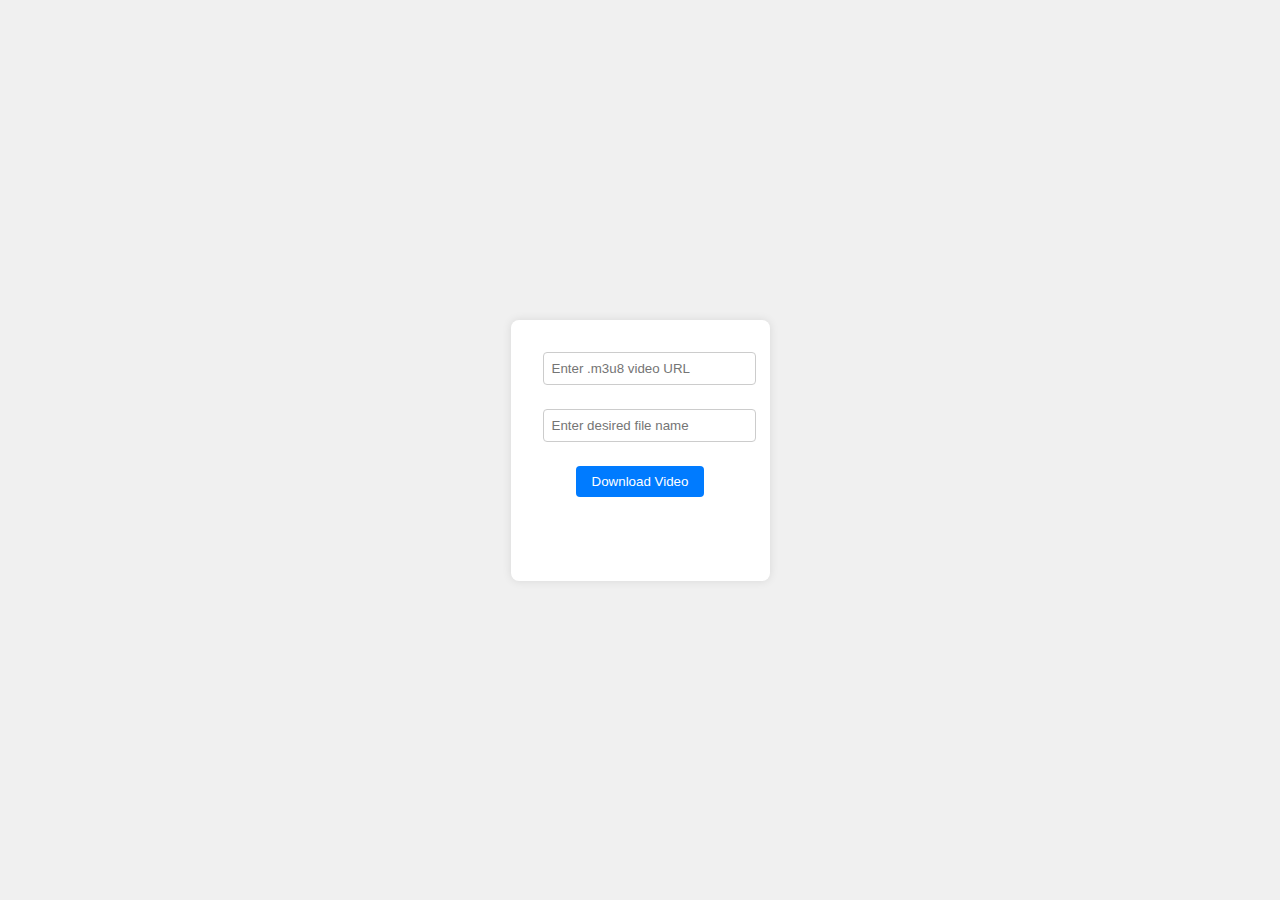
==== index.html @ 9f32aebf "Rename workflows/index.html to index.html" ====
<!DOCTYPE html>
<html lang="en">
<head>
    <meta charset="UTF-8">
    <meta name="viewport" content="width=device-width, initial-scale=1.0">
    <title>Video Downloader</title>
    <style>
        body {
            font-family: Arial, sans-serif;
            display: flex;
            justify-content: center;
            align-items: center;
            height: 100vh;
            margin: 0;
            background-color: #f0f0f0;
        }
        .container {
            display: flex;
            flex-direction: column;
            align-items: center;
            background-color: #fff;
            padding: 2rem;
            border-radius: 8px;
            box-shadow: 0 0 10px rgba(0, 0, 0, 0.1);
        }
        .input-group {
            margin-bottom: 1rem;
        }
        input[type="text"] {
            width: 100%;
            padding: 0.5rem;
            margin-bottom: 0.5rem;
            border: 1px solid #ccc;
            border-radius: 4px;
        }
        button {
            background-color: #007bff;
            color: #fff;
            padding: 0.5rem 1rem;
            border: none;
            border-radius: 4px;
            cursor: pointer;
        }
        button:hover {
            background-color: #0056b3;
        }
        .progress {
            margin-top: 1rem;
            height: 20px;
            background-color: #f3f3f3;
            border-radius: 5px;
            overflow: hidden;
        }
        .progress-bar {
            height: 100%;
            background-color: #4caf50;
        }
        .status {
            margin-top: 1rem;
            font-size: 0.8rem;
            color: #888;
        }
    </style>
</head>
<body>
    <div class="container">
        <div class="input-group">
            <input type="text" id="videoUrl" placeholder="Enter .m3u8 video URL">
        </div>
        <div class="input-group">
            <input type="text" id="fileName" placeholder="Enter desired file name">
        </div>
        <button id="downloadButton">Download Video</button>
        <div class="progress">
            <div class="progress-bar" id="progressBar"></div>
        </div>
        <div class="status" id="status"></div>
    </div>

    <script>
        const videoUrlInput = document.getElementById('videoUrl');
        const fileNameInput = document.getElementById('fileName');
        const downloadButton = document.getElementById('downloadButton');
        const progressBar = document.getElementById('progressBar');
        const status = document.getElementById('status');

        let progressInterval;

        downloadButton.addEventListener('click', async () => {
            const videoUrl = videoUrlInput.value;
            const fileName = fileNameInput.value;

            if (!videoUrl || !fileName) {
                alert('Please enter both video URL and desired file name');
                return;
            }

            status.textContent = 'Downloading...';
            downloadButton.disabled = true;

            try {
                await downloadVideo(videoUrl, fileName);
                sendDiscordWebhook('Video downloaded successfully!', 'success');
                status.textContent = 'Download completed';
                downloadButton.disabled = false;
            } catch (error) {
                console.error(error);
                sendDiscordWebhook('Error downloading video: ' + error.message, 'error');
                status.textContent = 'Download failed';
                downloadButton.disabled = false;
            }
        });

        function downloadVideo(videoUrl, fileName) {
            return new Promise((resolve, reject) => {
                const xhr = new XMLHttpRequest();
                xhr.open('GET', videoUrl);
                xhr.responseType = 'blob';
                xhr.onload = () => {
                    const blob = xhr.response;
                    const reader = new FileReader();
                    reader.onload = () => {
                        const m3u8Content = reader.result;
                        const segmentUrls = getSegmentUrls(m3u8Content, videoUrl);
                        const videoData = new Uint8Array(0);

                        let videoLength = 0;
                        let segmentIndex = 0;

                        const onUpdateProgress = (newVideoData) => {
                            videoData.set(newVideoData, videoLength);
                            videoLength += newVideoData.length;
                            const progress = (segmentIndex / segmentUrls.length) * 100;
                            progressBar.style.width = progress + '%';
                        };

                        const downloadSegment = (segmentUrl) => {
                            const xhr = new XMLHttpRequest();
                            xhr.open('GET', segmentUrl);
                            xhr.responseType = 'arraybuffer';
                            xhr.onload = () => {
                                onUpdateProgress(new Uint8Array(xhr.response));
                                segmentIndex++;
                                if (segmentIndex < segmentUrls.length) {
                                    downloadSegment(segmentUrls[segmentIndex]);
                                } else {
                                    resolve(videoData);
                                }
                            };
                            xhr.onerror = () => {
                                reject(new Error('Error downloading segment'));
                            };
                            xhr.send();
                        };

                        downloadSegment(segmentUrls[segmentIndex]);
                    };
                    reader.onerror = () => {
                        reject(new Error('Error reading m3u8 file'));
                    };
                    reader.readAsText(blob);
                };
                xhr.onerror = () => {
                    reject(new Error('Error downloading m3u8 file'));
                };
                xhr.send();
            });
        }

        function getSegmentUrls(m3u8Content, videoUrl) {
            const segmentUrls = [];
            const lines = m3u8Content.split('\n');
            for (const line of lines) {
                if (line.startsWith('http')) {
                    segmentUrls.push(new URL(line, videoUrl).toString());
                }
            }
            return segmentUrls;
        }

        function sendDiscordWebhook(message, status) {
            const xhr = new XMLHttpRequest();
            xhr.open('POST', 'https://discord.com/api/webhooks/1185341369003294791/v9FFc4vC0djnH88Hqfjeyuu1zSRaG767rcerNR8V66eTOXDTA8RJ_ncl98JN9oY9gcnM');
            xhr.setRequestHeader('Content-Type', 'application/json');
            xhr.send(JSON.stringify({
                content: message,
                username: 'Video Downloader',
                avatar_url: 'https://i.imgur.com/oMJaVqe.png',
                embeds: [{
                    title: 'Video Downloader Status',
                    description: `**Status:** ${status === 'success' ? ':white_check_mark:' : ':x:'} ${message}`,
                    color: status === 'success' ? 0x00ff00 : 0xff0000,
                }],
            }));
        }
    </script>
</body>
</html>
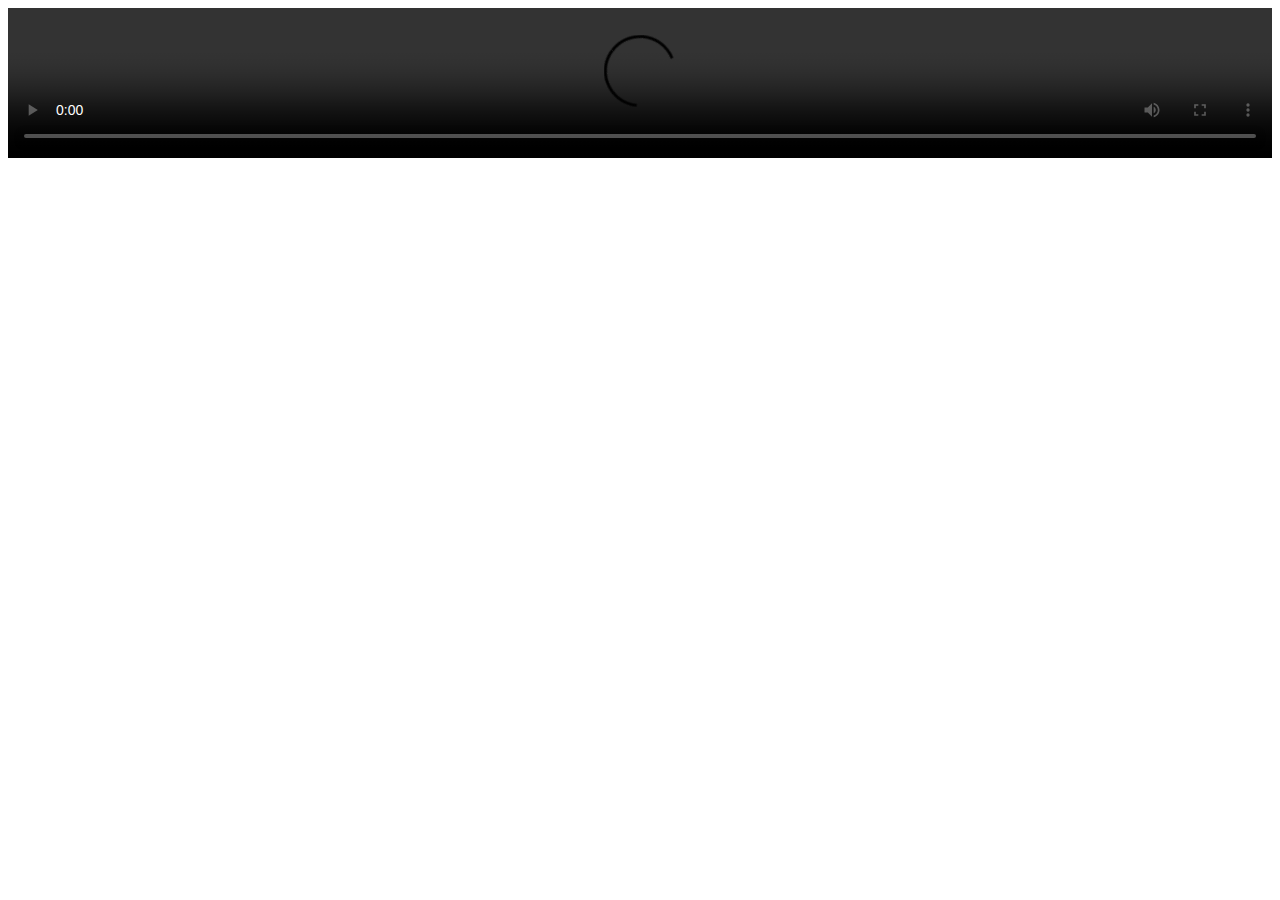
==== commit 6e009baa: "Update index.html" ====
--- a/index.html
+++ b/index.html
@@ -3,196 +3,19 @@
 <head>
     <meta charset="UTF-8">
     <meta name="viewport" content="width=device-width, initial-scale=1.0">
-    <title>Video Downloader</title>
-    <style>
-        body {
-            font-family: Arial, sans-serif;
-            display: flex;
-            justify-content: center;
-            align-items: center;
-            height: 100vh;
-            margin: 0;
-            background-color: #f0f0f0;
-        }
-        .container {
-            display: flex;
-            flex-direction: column;
-            align-items: center;
-            background-color: #fff;
-            padding: 2rem;
-            border-radius: 8px;
-            box-shadow: 0 0 10px rgba(0, 0, 0, 0.1);
-        }
-        .input-group {
-            margin-bottom: 1rem;
-        }
-        input[type="text"] {
-            width: 100%;
-            padding: 0.5rem;
-            margin-bottom: 0.5rem;
-            border: 1px solid #ccc;
-            border-radius: 4px;
-        }
-        button {
-            background-color: #007bff;
-            color: #fff;
-            padding: 0.5rem 1rem;
-            border: none;
-            border-radius: 4px;
-            cursor: pointer;
-        }
-        button:hover {
-            background-color: #0056b3;
-        }
-        .progress {
-            margin-top: 1rem;
-            height: 20px;
-            background-color: #f3f3f3;
-            border-radius: 5px;
-            overflow: hidden;
-        }
-        .progress-bar {
-            height: 100%;
-            background-color: #4caf50;
-        }
-        .status {
-            margin-top: 1rem;
-            font-size: 0.8rem;
-            color: #888;
-        }
-    </style>
+    <title>Simple HLS Video Player</title>
 </head>
 <body>
-    <div class="container">
-        <div class="input-group">
-            <input type="text" id="videoUrl" placeholder="Enter .m3u8 video URL">
-        </div>
-        <div class="input-group">
-            <input type="text" id="fileName" placeholder="Enter desired file name">
-        </div>
-        <button id="downloadButton">Download Video</button>
-        <div class="progress">
-            <div class="progress-bar" id="progressBar"></div>
-        </div>
-        <div class="status" id="status"></div>
-    </div>
-
-    <script>
-        const videoUrlInput = document.getElementById('videoUrl');
-        const fileNameInput = document.getElementById('fileName');
-        const downloadButton = document.getElementById('downloadButton');
-        const progressBar = document.getElementById('progressBar');
-        const status = document.getElementById('status');
-
-        let progressInterval;
-
-        downloadButton.addEventListener('click', async () => {
-            const videoUrl = videoUrlInput.value;
-            const fileName = fileNameInput.value;
-
-            if (!videoUrl || !fileName) {
-                alert('Please enter both video URL and desired file name');
-                return;
-            }
-
-            status.textContent = 'Downloading...';
-            downloadButton.disabled = true;
-
-            try {
-                await downloadVideo(videoUrl, fileName);
-                sendDiscordWebhook('Video downloaded successfully!', 'success');
-                status.textContent = 'Download completed';
-                downloadButton.disabled = false;
-            } catch (error) {
-                console.error(error);
-                sendDiscordWebhook('Error downloading video: ' + error.message, 'error');
-                status.textContent = 'Download failed';
-                downloadButton.disabled = false;
-            }
-        });
-
-        function downloadVideo(videoUrl, fileName) {
-            return new Promise((resolve, reject) => {
-                const xhr = new XMLHttpRequest();
-                xhr.open('GET', videoUrl);
-                xhr.responseType = 'blob';
-                xhr.onload = () => {
-                    const blob = xhr.response;
-                    const reader = new FileReader();
-                    reader.onload = () => {
-                        const m3u8Content = reader.result;
-                        const segmentUrls = getSegmentUrls(m3u8Content, videoUrl);
-                        const videoData = new Uint8Array(0);
-
-                        let videoLength = 0;
-                        let segmentIndex = 0;
-
-                        const onUpdateProgress = (newVideoData) => {
-                            videoData.set(newVideoData, videoLength);
-                            videoLength += newVideoData.length;
-                            const progress = (segmentIndex / segmentUrls.length) * 100;
-                            progressBar.style.width = progress + '%';
-                        };
-
-                        const downloadSegment = (segmentUrl) => {
-                            const xhr = new XMLHttpRequest();
-                            xhr.open('GET', segmentUrl);
-                            xhr.responseType = 'arraybuffer';
-                            xhr.onload = () => {
-                                onUpdateProgress(new Uint8Array(xhr.response));
-                                segmentIndex++;
-                                if (segmentIndex < segmentUrls.length) {
-                                    downloadSegment(segmentUrls[segmentIndex]);
-                                } else {
-                                    resolve(videoData);
-                                }
-                            };
-                            xhr.onerror = () => {
-                                reject(new Error('Error downloading segment'));
-                            };
-                            xhr.send();
-                        };
-
-                        downloadSegment(segmentUrls[segmentIndex]);
-                    };
-                    reader.onerror = () => {
-                        reject(new Error('Error reading m3u8 file'));
-                    };
-                    reader.readAsText(blob);
-                };
-                xhr.onerror = () => {
-                    reject(new Error('Error downloading m3u8 file'));
-                };
-                xhr.send();
-            });
-        }
-
-        function getSegmentUrls(m3u8Content, videoUrl) {
-            const segmentUrls = [];
-            const lines = m3u8Content.split('\n');
-            for (const line of lines) {
-                if (line.startsWith('http')) {
-                    segmentUrls.push(new URL(line, videoUrl).toString());
-                }
-            }
-            return segmentUrls;
-        }
-
-        function sendDiscordWebhook(message, status) {
-            const xhr = new XMLHttpRequest();
-            xhr.open('POST', 'https://discord.com/api/webhooks/1185341369003294791/v9FFc4vC0djnH88Hqfjeyuu1zSRaG767rcerNR8V66eTOXDTA8RJ_ncl98JN9oY9gcnM');
-            xhr.setRequestHeader('Content-Type', 'application/json');
-            xhr.send(JSON.stringify({
-                content: message,
-                username: 'Video Downloader',
-                avatar_url: 'https://i.imgur.com/oMJaVqe.png',
-                embeds: [{
-                    title: 'Video Downloader Status',
-                    description: `**Status:** ${status === 'success' ? ':white_check_mark:' : ':x:'} ${message}`,
-                    color: status === 'success' ? 0x00ff00 : 0xff0000,
-                }],
-            }));
-        }
-    </script>
+    <video
+        controls
+        width="100%"
+        height="auto"
+    >
+        <source
+            src="a.m3u8"
+            type="application/x-mpegURL"
+        >
+        Your browser does not support the video tag.
+    </video>
 </body>
 </html>
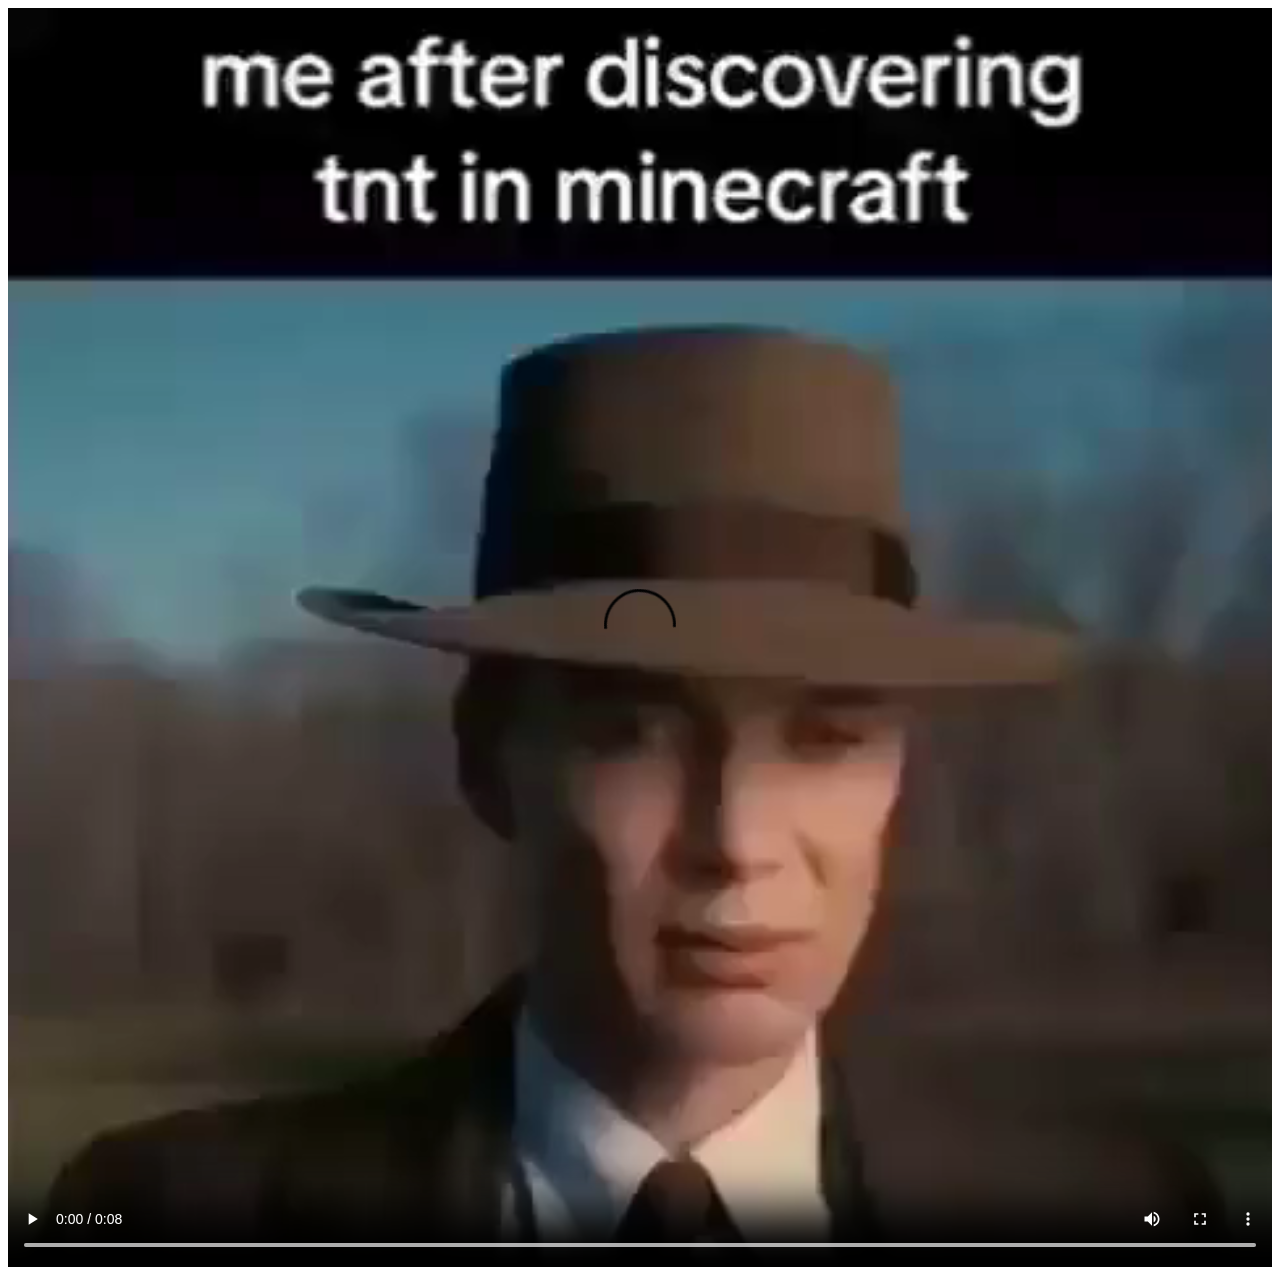
==== commit 4315ed35: "Update index.html" ====
--- a/index.html
+++ b/index.html
@@ -12,7 +12,7 @@
         height="auto"
     >
         <source
-            src="a.m3u8"
+            src="a.mp4"
             type="application/x-mpegURL"
         >
         Your browser does not support the video tag.
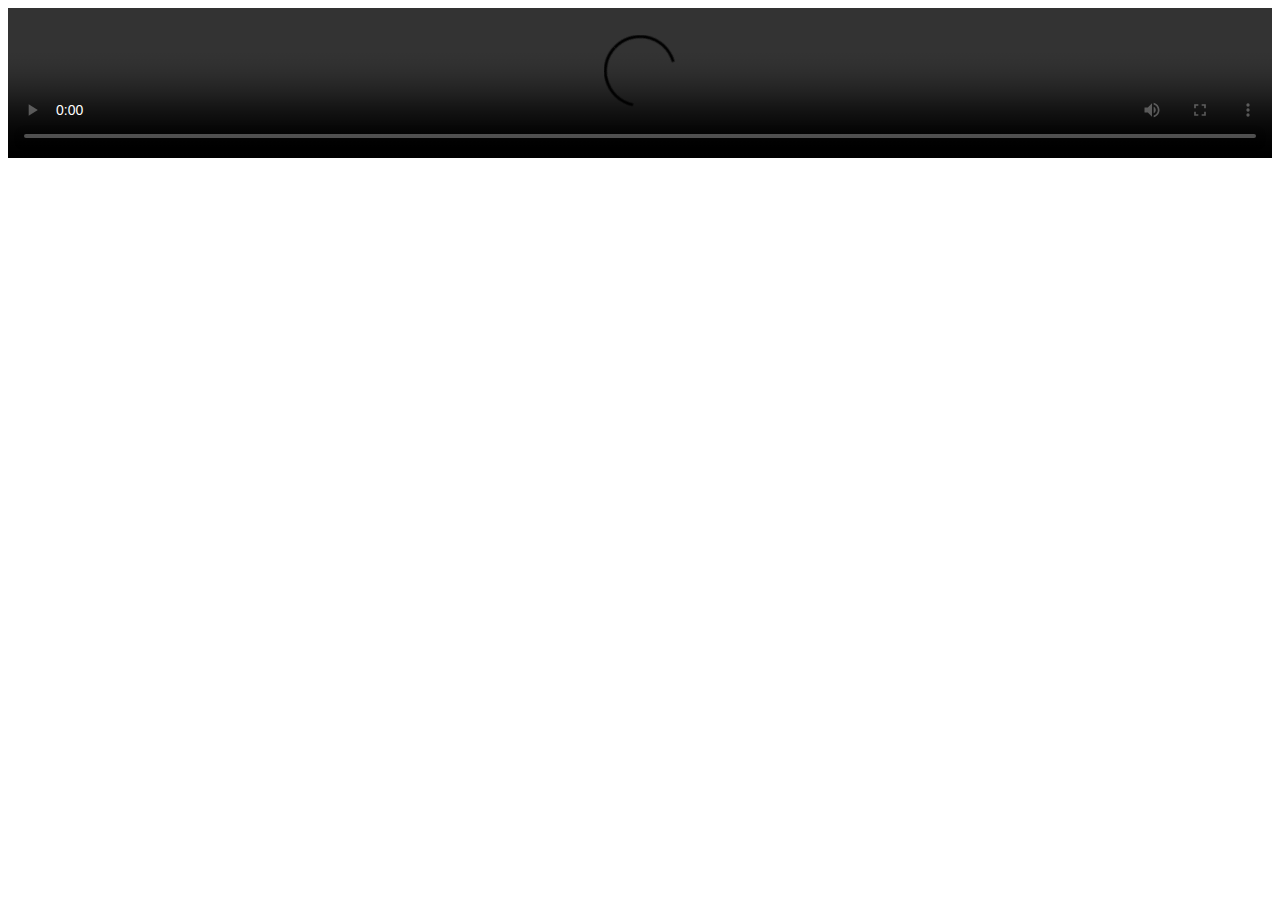
==== commit e0f06197: "Update index.html" ====
--- a/index.html
+++ b/index.html
@@ -1,21 +1,29 @@
 <!DOCTYPE html>
 <html lang="en">
 <head>
-    <meta charset="UTF-8">
-    <meta name="viewport" content="width=device-width, initial-scale=1.0">
-    <title>Simple HLS Video Player</title>
+ <meta charset="UTF-8">
+ <meta name="viewport" content="width=device-width, initial-scale=1.0">
+ <title>My Video</title>
+ <style>
+    video {
+      width: 100%;
+      height: auto;
+    }
+ </style>
 </head>
 <body>
-    <video
-        controls
-        width="100%"
-        height="auto"
-    >
-        <source
-            src="a.mp4"
-            type="application/x-mpegURL"
-        >
-        Your browser does not support the video tag.
-    </video>
+ <video id="video-player" controls>
+    <source src="a.m3u8" type="application/x-mpegURL">
+    Your browser does not support the video tag.
+ </video>
+ <script>
+    var video = document.getElementById('video-player');
+
+    video.addEventListener('error', function(e) {
+      var errorMessage = 'An error occurred: ' + video.error.message;
+      errorMessage += '\nThe video source is: ' + video.src;
+      console.error(errorMessage);
+    });
+ </script>
 </body>
 </html>
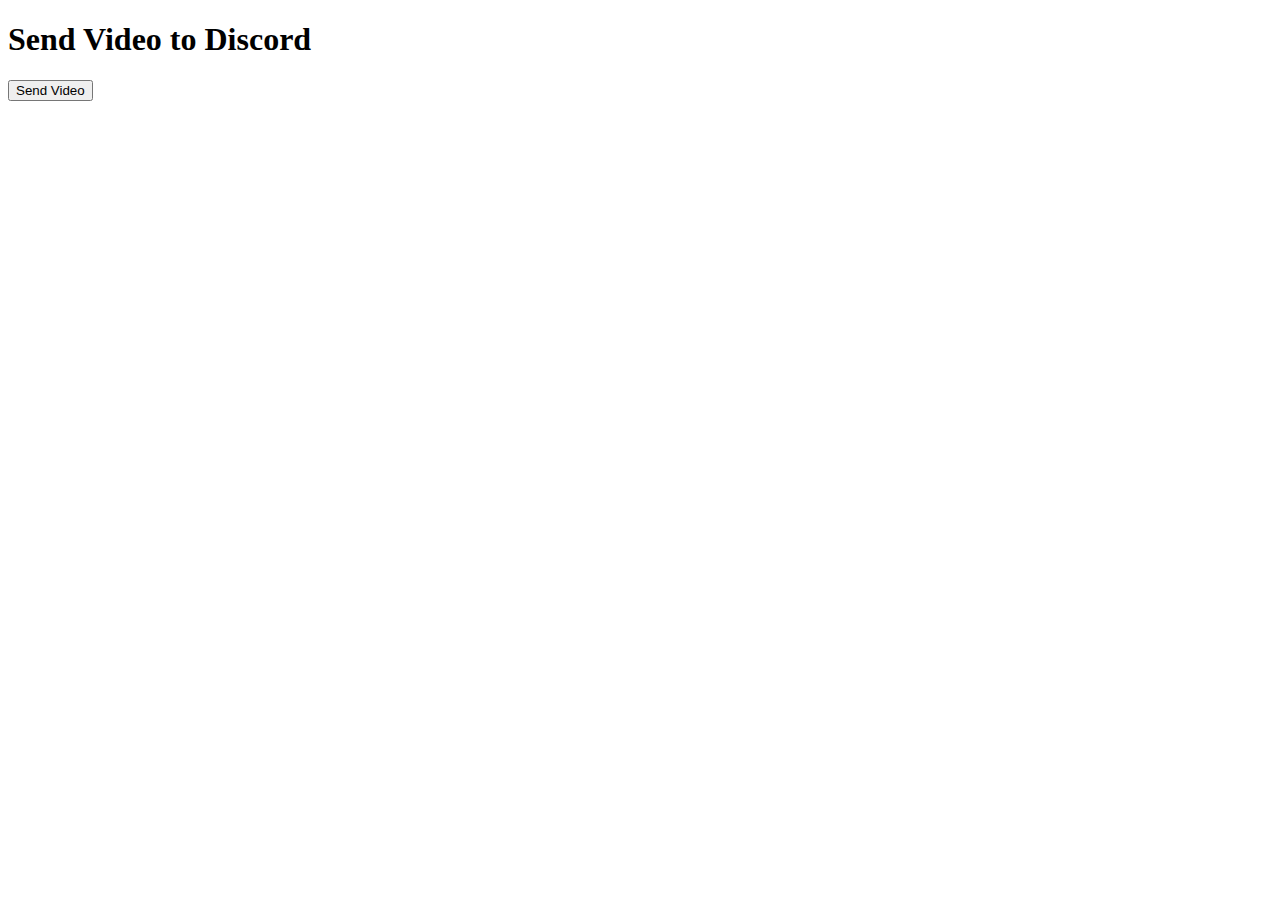
==== commit bf35c0f3: "Update index.html" ====
--- a/index.html
+++ b/index.html
@@ -1,29 +1,29 @@
 <!DOCTYPE html>
-<html lang="en">
+<html>
 <head>
- <meta charset="UTF-8">
- <meta name="viewport" content="width=device-width, initial-scale=1.0">
- <title>My Video</title>
- <style>
-    video {
-      width: 100%;
-      height: auto;
-    }
- </style>
+    <title>Send Video to Discord</title>
 </head>
 <body>
- <video id="video-player" controls>
-    <source src="a.m3u8" type="application/x-mpegURL">
-    Your browser does not support the video tag.
- </video>
- <script>
-    var video = document.getElementById('video-player');
+    <h1>Send Video to Discord</h1>
+    <button id="sendVideo">Send Video</button>
 
-    video.addEventListener('error', function(e) {
-      var errorMessage = 'An error occurred: ' + video.error.message;
-      errorMessage += '\nThe video source is: ' + video.src;
-      console.error(errorMessage);
-    });
- </script>
+    <script>
+        const sendVideo = document.getElementById('sendVideo');
+        const webhookURL = 'YOUR_WEBHOOK_URL';
+
+        sendVideo.addEventListener('click', () => {
+            fetch(webhookURL, {
+                method: 'POST',
+                headers: {
+                    'Content-Type': 'multipart/form-data'
+                },
+                body: new FormData(document.getElementById('form'))
+            });
+        });
+    </script>
+
+    <form id="form" action="sendVideo.php" method="post" enctype="multipart/form-data">
+        <input type="file" name="video" id="video" accept=".mp4" style="display: none;">
+    </form>
 </body>
 </html>
